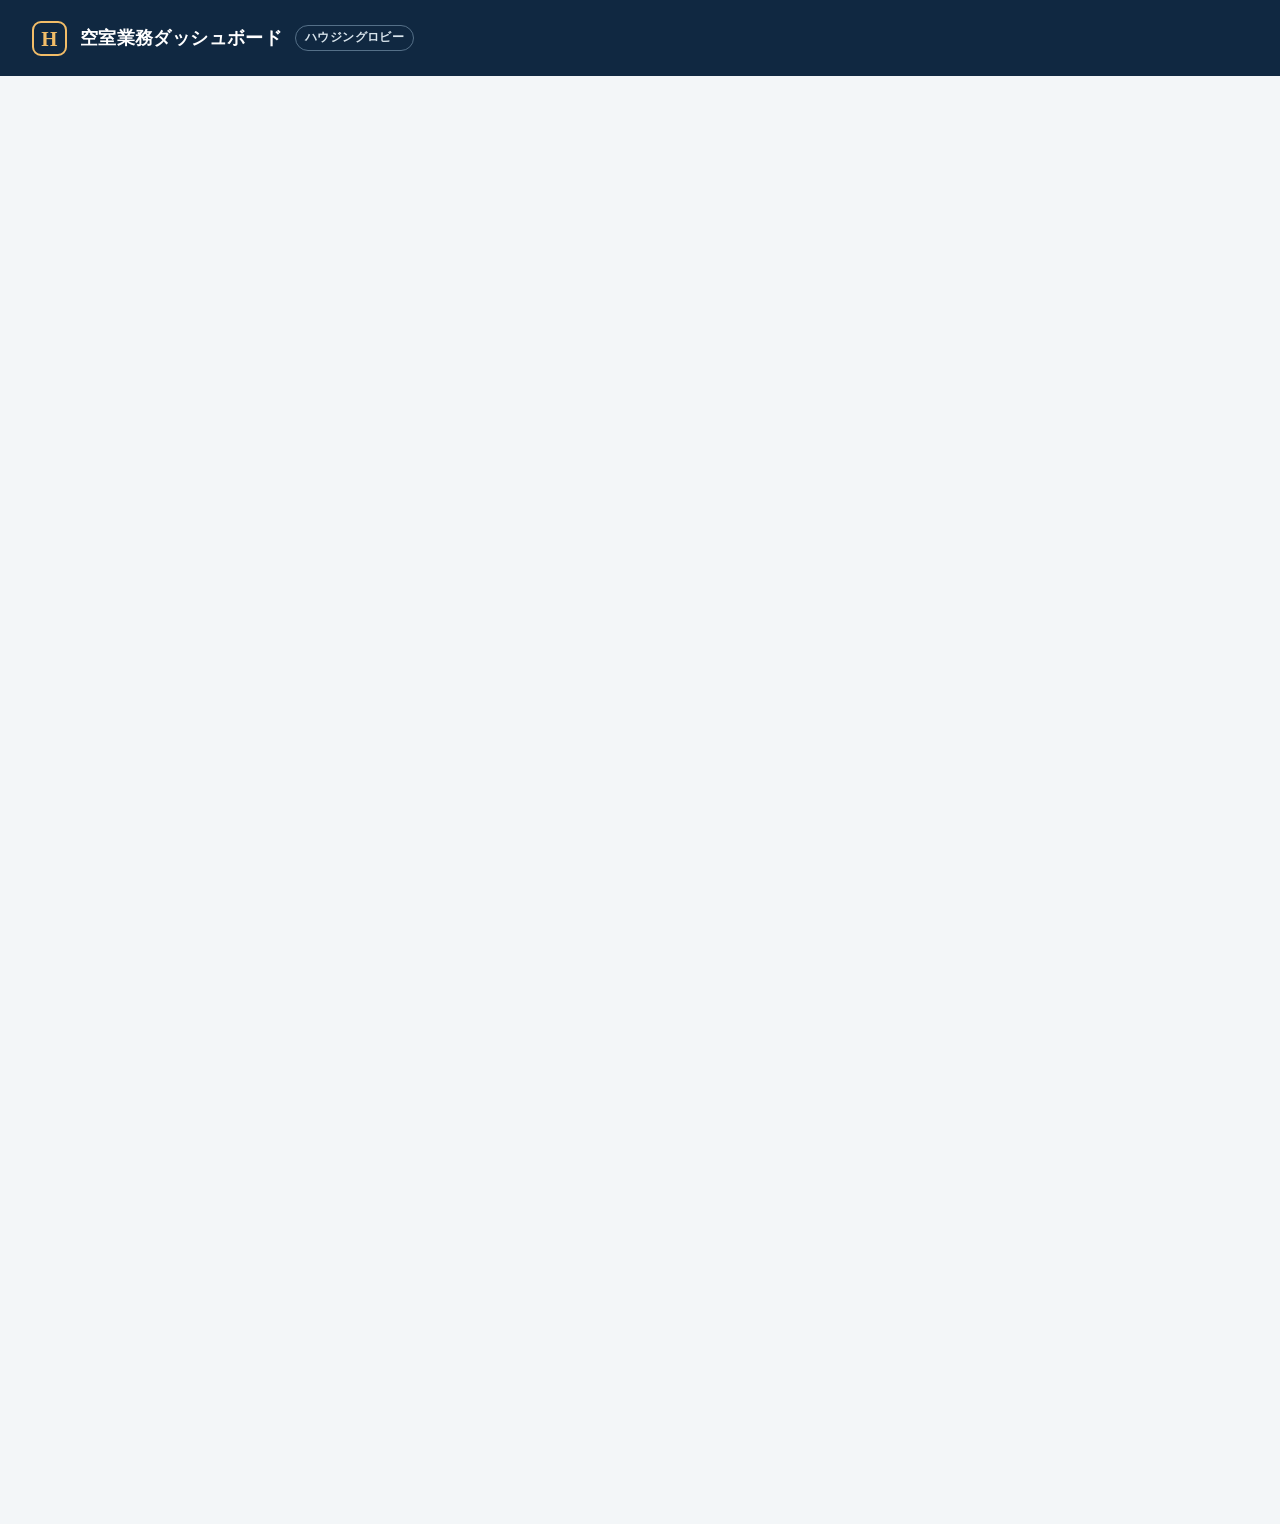
==== docs/hankyo.html @ 89ad64ac "入居促進：月末集計ボタン（反響対応と共通の集計・表示） Co-Authored-By: Claude Sonnet 5.5 <noreply@anthropic.com>" ====
<!doctype html>
<html lang="ja">
<head>
  <meta charset="utf-8">
  <meta name="viewport" content="width=device-width, initial-scale=1">
  <meta name="theme-color" content="#102841">
  <title>反響対応｜空室業務ダッシュボード</title>
  <link rel="icon" type="image/svg+xml" href="data:image/svg+xml,%3Csvg xmlns='http://www.w3.org/2000/svg' viewBox='0 0 64 64'%3E%3Crect width='64' height='64' rx='13' fill='%23102841'/%3E%3Cpath d='M12 31 32 14l20 17v21H12z' fill='none' stroke='%23f4bb61' stroke-width='5' stroke-linejoin='round'/%3E%3Cpath d='M26 52V36h12v16' fill='none' stroke='%23f4bb61' stroke-width='5'/%3E%3C/svg%3E">
  <link rel="stylesheet" href="styles.css?v=20261022b">
  <script defer src="vendor/msal-browser-2.38.3.min.js"></script>
  <script defer src="config.js?v=20261008gas2"></script>
  <script defer src="auth.js?v=20261011e"></script>
  <script defer src="snapshot-current.js?v=20261008auth"></script>
  <script defer src="api.js?v=20261022m"></script>
  <script defer src="nav.js?v=20261022"></script>
  <script defer src="monthend.js?v=20261022n"></script>
  <script defer src="hankyo.js?v=20261022n"></script>
</head>
<body data-page="hankyo">
  <header class="masthead"><div class="masthead-inner"><div class="brand"><span class="brand-mark">H</span><span>空室業務ダッシュボード</span><span class="prototype-pill">ハウジングロビー</span></div><div class="asof" id="asof"></div></div></header>
  <main class="shell room-shell">
    <a class="back-link" id="back-link" href="index.html">← ダッシュボードに戻る</a>
    <section id="import-view" hidden>
      <div class="section-heading"><div><p class="eyebrow">JDS IMPORT</p><h1>JDSから反響を取り込み</h1></div></div>
      <div class="panel"><p id="import-status" class="save-message" role="status" style="font-size:1rem">JDSから読み取り中です…</p>
        <div class="button-row" style="margin-top:12px"><button type="button" class="primary-button" id="import-done" hidden>反響対応の一覧を見る</button></div>
        <p class="footnote" style="margin-top:10px">このタブは、JDSの画面のブックマークから自動で開きました。読み取った内容は、ログイン中のあなたのアカウントでダッシュボードに登録されます。</p></div>
    </section>
    <section id="list-view">
      <div class="section-heading"><div><p class="eyebrow">INQUIRIES</p><h1>反響対応</h1></div><p class="section-meta" id="keep-note"></p></div>
      <div class="hk-counts" id="counts"></div>
      <div class="panel hk-check">
        <div class="panel-heading"><h2>反響データ確認</h2><span>JDSの反響を取り込みます</span></div>
        <p class="notice" style="margin:0 0 12px">※JDSサイトにログインしてください（ログインしたあとにボタンを押してください）<br>※長崎店と県央店（諫早店）はJDSのログインが別です。店舗ごとにログインして、それぞれボタンを押してください。</p>
        <div class="hk-last" id="check-last"></div>
        <div class="button-row"><button type="button" class="primary-button" id="check-btn">反響データ確認</button><span class="save-message" id="check-status" role="status"></span></div>
        <p class="footnote" style="margin:8px 0 0">ボタンを押すと依頼が入ります。取り込みは、Macで担当者が実行したときに行われます（Claudeアプリの「Scheduled」→「反響データ確認」→「今すぐ実行」、または「反響データ確認をして」と依頼）。取り込んだ反響の返信文は、「スーモ」の対応で作成します。</p>
      </div>
      <div class="panel hk-monthend">
        <div class="panel-heading"><h2>月末集計</h2><span>反響の数字・SUUMOの登録漏れ・仲介同行の確認</span></div>
        <div class="filters" style="margin-bottom:10px"><label>対象月<select id="me-month"></select></label></div>
        <div class="hk-last" id="me-last"></div>
        <div class="button-row"><button type="button" class="primary-button" id="me-btn">月末集計</button><span class="save-message" id="me-status" role="status"></span></div>
        <p class="footnote" style="margin:8px 0 0">押すと、①Asana「セルフ内見予約表」の反響数・内見率・成約率、②JDSから取り込み済みの反響とAsanaの照合（SUUMOの登録漏れ）、③Teams「リーシング」の同行報告とAsanaの照合を行い、結果をここに表示します（数分かかります）。<b>先に上の「反響データ確認」を長崎店・県央店の両方で実行しておくと、SUUMOの漏れを正確に確認できます。</b>Asanaには書き込みません。</p>
        <div id="me-result" hidden></div>
      </div>
      <div class="panel hk-bm">
        <div class="panel-heading"><h2>自分のPCから取り込む（ブックマーク）</h2><span>Windows・Macどちらでも／Edge・Chrome</span></div>
        <p style="margin:0 0 8px"><a class="secondary-button" style="display:inline-block;text-decoration:none" href="jds-guide.html" target="_blank" rel="noopener">▶ イラストで手順を見る（PDF保存もできます）</a></p>
        <p style="margin:0 0 8px;font-size:.9rem">① 下のボタンを、ブラウザの<b>ブックマークバーにドラッグ</b>して登録します（最初の1回だけ）。<br>② <b>JDSにログイン</b>した状態で、JDSのページを開いたまま、そのブックマークを押します。<br>③ 新しいタブが開き、新しい反響だけがダッシュボードに登録されます（数秒）。</p>
        <a class="primary-button" id="bookmarklet" style="display:inline-block;text-decoration:none" href="javascript:(function(){var s=document.createElement('script');s.src='https://housinglobby.github.io/housing-lobby-vacancy-dashboard/jds-import.js?t='+Date.now();document.body.appendChild(s)})();">JDS反響を取り込む</a>
        <span class="footnote" style="margin-left:8px">← ドラッグして登録（ここでは押さないでください）</span>
        <p class="footnote" style="margin:8px 0 0">ログインしている店舗（長崎店／県央店）の反響だけが対象です。メールの送信・Asana・JDSへの書き込みはしません。</p>
      </div>
      <div class="panel">
        <div class="panel-heading"><h2>お客様一覧</h2><span id="list-count"></span></div>
        <div class="filters"><label>状態<select id="state-filter"><option value="all">すべて</option><option value="未返信">未返信</option><option value="返信済">返信済</option></select></label><label class="search-field">お客様名・物件名<input id="search" type="search" placeholder="名前や物件名で検索"></label></div>
        <div class="table-scroll"><table class="list-table"><thead><tr><th>受付日</th><th>お客様</th><th>お問い合わせ物件</th><th>店舗</th><th>返信文</th><th>状態</th></tr></thead><tbody id="list-body"></tbody></table></div>
      </div>
      <p class="footnote">お客様の情報（氏名・メール・電話・返信文）は受付日から40日で自動削除されます。月ごとの件数だけが残ります。メールの送信はこの画面では行いません。</p>
    </section>
    <section id="detail-view" hidden>
      <div class="section-heading"><div><p class="eyebrow">CUSTOMER</p><h1 id="d-title"></h1><p class="room-subline" id="d-sub"></p></div><div class="head-actions"><span id="d-state"></span><button type="button" class="secondary-button" id="d-toggle"></button></div></div>
      <p class="save-message" id="d-top-message" role="status"></p>
      <div class="hk-detail">
        <div>
          <section class="panel"><div class="panel-heading"><h2>お客様・物件</h2></div>
            <dl class="hk-dl" id="d-dl"></dl></section>
          <section class="panel"><div class="panel-heading"><h2>お問い合わせ内容</h2></div><div class="hk-msg" id="d-msg"></div></section>
        </div>
        <section class="panel"><div class="panel-heading"><h2>返信文（下書き）</h2><span>直してからコピーして、メールソフトで送信</span></div>
          <div class="panel-heading" style="margin-bottom:6px"><h3 style="margin:0;font-size:.9rem">件名</h3><button type="button" class="copy-mini" id="d-subject-copy">件名をコピー</button></div>
          <div class="hk-msg" id="d-subject" style="margin-bottom:14px"></div>
          <details class="hk-tpl" id="tpl-box" style="margin:0 0 10px;border:1px solid #cbd9e2;border-radius:10px;padding:8px 12px;background:#f6f9fb">
            <summary style="cursor:pointer;font-weight:800;color:#1b5d85">テンプレートから返信文を作る（AIなし・どのPCでも）</summary>
            <div class="filters" style="margin:10px 0 0">
              <label>現況（リアプロBBで確認）<select id="tpl-kind"><option value="vacant">空室</option><option value="soon">解約予定（退去前）</option><option value="no">申込あり・募集終了（紹介できない）</option></select></label>
              <label>物件名<input id="tpl-prop" type="text"></label>
              <label>号室<input id="tpl-room" type="text" placeholder="例：402" style="min-width:90px"></label>
              <label id="tpl-date-wrap" hidden>解約日<input id="tpl-date" type="date"></label>
              <label class="search-field">物件LPのURL<input id="tpl-lp" type="text" placeholder="空欄なら、返信文を作るときに自動で作成を依頼します"></label>
            </div>
            <label id="tpl-other-wrap" hidden style="display:block;margin-top:8px;font-size:.79rem;font-weight:800;color:#536b7d">別の部屋の案内（任意）<textarea id="tpl-other" rows="3" style="width:100%;border:1px solid #cbd9e2;border-radius:8px;padding:8px 10px;font-size:.9rem" placeholder="例：同じ建物の【ＴＳビル】502号室（1K・賃料48,000円）は、&#10;現在空室となっております。&#10;（LPのURLがあれば、次の行に書く）"></textarea></label>
            <div class="button-row" style="margin-top:10px"><button type="button" class="secondary-button" id="tpl-make">返信文を作る（下の欄に入ります）</button></div>
            <p class="save-message" id="tpl-lp-state" role="status"></p>
            <p class="footnote" style="margin:6px 0 0">空室かどうかは、<b>リアプロBBで確認してから</b>選んでください。作った文は下の欄で直して、「手直しを保存」を押します。</p>
          </details>
          <textarea class="hk-reply" id="d-reply" aria-label="返信文"></textarea>
          <div class="button-row" style="margin-top:12px"><button type="button" class="primary-button" id="d-copy">返信文をコピー</button><button type="button" class="secondary-button" id="d-save">手直しを保存</button></div>
          <p class="save-message" id="d-message" role="status"></p>
        </section>
      </div>
      <p class="footnote" id="d-expire"></p>
    </section>
    <p class="notice" id="error" hidden></p>
  </main>
</body>
</html>
---- docs/styles.css ----
:root{font-family:-apple-system,BlinkMacSystemFont,"Hiragino Kaku Gothic ProN","Yu Gothic",Meiryo,sans-serif;color:#152b3f;background:#f3f6f8;font-size:16px;line-height:1.55}*{box-sizing:border-box}body{margin:0}button,input,select,textarea{font:inherit}button{cursor:pointer}a{color:#115b8a}.masthead{background:#102841;color:#fff}.masthead-inner{max-width:1440px;margin:auto;padding:0 32px;min-height:76px;display:flex;align-items:center;justify-content:space-between;gap:20px}.brand{display:flex;align-items:center;gap:13px;font-weight:800;font-size:1.15rem;letter-spacing:.02em}.brand-mark{width:35px;height:35px;display:grid;place-items:center;border:2px solid #f2bd68;border-radius:9px;color:#f2bd68;font-family:Georgia,serif;font-size:1.3rem}.prototype-pill{border:1px solid #557088;border-radius:999px;padding:2px 9px;font-size:.78rem;font-weight:600;color:#d9e5ed}.asof{font-size:.82rem;color:#d5e2ec;text-align:right}.shell{max-width:1440px;padding:28px 32px 42px;margin:auto}.tabs{display:flex;flex-wrap:wrap;gap:8px;margin-bottom:18px}.tab{border:1px solid #d3dee5;background:#fff;color:#37546b;border-radius:9px;padding:10px 18px;font-weight:700;min-height:45px}.tab:hover,.tab:focus-visible{border-color:#2679a6}.tab.active{background:#1b5d85;border-color:#1b5d85;color:#fff}.notice{background:#fff8e8;color:#72551e;border:1px solid #efdbad;border-radius:10px;padding:12px 16px;margin:0 0 23px;font-size:.9rem}.notice.subtle{background:#edf4f8;color:#34556b;border-color:#d6e5ee}.view[hidden]{display:none}.section-heading{display:flex;align-items:end;justify-content:space-between;gap:16px;margin:0 0 22px}.eyebrow{font-size:.72rem;color:#537b95;font-weight:800;letter-spacing:.16em;margin:0 0 3px}.section-heading h1{font-size:1.75rem;line-height:1.3;letter-spacing:-.03em;margin:0}.section-meta{font-size:.86rem;color:#617688;margin:0 0 4px}.kpis{display:grid;grid-template-columns:repeat(4,minmax(0,1fr));gap:15px;margin-bottom:18px}.kpi,.panel,.metric-line{background:white;border:1px solid #dfe8ee;border-radius:14px;box-shadow:0 3px 16px rgba(22,50,71,.035)}.kpi{padding:22px 23px;min-height:138px}.kpi .label{font-size:.86rem;color:#5c7182;font-weight:700}.kpi strong{display:block;color:#102f48;font-size:2rem;line-height:1.2;margin:11px 0 5px;font-variant-numeric:tabular-nums}.kpi small{color:#6c7f8c;font-size:.76rem}.kpi.featured{background:#163d5a;color:#fff;border-color:#163d5a}.kpi.featured strong,.kpi.featured .label,.kpi.featured small{color:#fff}.dashboard-grid{display:grid;grid-template-columns:1.25fr .75fr;gap:18px;margin-bottom:18px}.panel{padding:22px;margin-bottom:18px}.dashboard-grid .panel{margin-bottom:0}.panel-heading{display:flex;justify-content:space-between;align-items:baseline;gap:10px;margin-bottom:17px}.panel-heading h2{font-size:1.1rem;margin:0;color:#18364c}.panel-heading span{font-size:.77rem;color:#718694}.bar-row{display:grid;grid-template-columns:82px 1fr 63px;align-items:center;gap:13px;margin:15px 0;font-size:.89rem}.bar-row .track{height:11px;background:#e9eff3;border-radius:99px;overflow:hidden}.bar-row .fill{height:100%;background:#267aa3;border-radius:99px}.bar-row strong{text-align:right;font-variant-numeric:tabular-nums}.exception-row{display:flex;justify-content:space-between;align-items:center;padding:12px 0;border-bottom:1px solid #e9eff3;font-size:.88rem}.exception-row:last-child{border-bottom:0}.exception-row strong{font-size:1.1rem;color:#9b5c2b}.table-scroll{overflow-x:auto}table{width:100%;border-collapse:collapse;text-align:left;white-space:nowrap}th{background:#f1f5f7;color:#506779;font-size:.76rem;font-weight:800;padding:10px 11px}td{padding:11px;border-bottom:1px solid #e9eff2;font-size:.86rem}tbody tr:last-child td{border-bottom:0}td.num,th.num{text-align:right;font-variant-numeric:tabular-nums}td strong{font-weight:750}.total-row td{font-weight:800;background:#edf4f7}.filters{display:flex;flex-wrap:wrap;gap:12px;margin-bottom:17px}.filters label,.patrol-form label{display:flex;flex-direction:column;gap:5px;color:#536b7d;font-size:.79rem;font-weight:800}.filters select,.filters input,.patrol-form select,.patrol-form input,.patrol-form textarea{border:1px solid #cbd9e2;border-radius:8px;background:#fff;color:#152b3f;padding:10px 12px;min-height:44px;font-size:.9rem}.filters select{min-width:160px}.filters .search-field{flex:1;min-width:220px}.filters .search-field input{width:100%}.list-table td:first-child{font-weight:700}.badge{display:inline-block;border-radius:999px;padding:3px 9px;font-size:.75rem;font-weight:800}.badge.good{color:#14704b;background:#e4f5ec}.badge.warn{color:#9b5a19;background:#fff2dd}.badge.muted{color:#536c7e;background:#e9f0f4}.footnote,footer{font-size:.78rem;color:#697d8b}.two-metrics{display:grid;grid-template-columns:repeat(2,minmax(0,1fr));gap:15px;margin:0 0 16px}.metric-line{padding:19px 22px;display:flex;align-items:center;gap:16px}.metric-line strong{font-size:1.85rem;color:#1a557c;font-variant-numeric:tabular-nums}.metric-line span{font-size:.85rem;color:#617688}.patrol-grid{display:grid;grid-template-columns:1fr 1fr;gap:18px}.patrol-form{display:grid;gap:13px}.patrol-form textarea{resize:vertical}.primary-button{border:0;border-radius:9px;padding:11px 18px;background:#1b5d85;color:#fff;font-weight:800}.primary-button:hover{background:#174b6c}.save-message{margin:0;color:#176a50;font-size:.85rem;min-height:1.2em}.summary-stat{padding:11px 0;border-bottom:1px solid #e9eff3;display:flex;justify-content:space-between;gap:10px}.summary-stat strong{font-variant-numeric:tabular-nums}.empty{padding:20px;color:#6e8291;text-align:center}footer{border-top:1px solid #dce6eb;margin-top:27px;padding-top:20px}:focus-visible{outline:3px solid #f5bd65;outline-offset:2px}@media(max-width:900px){.kpis{grid-template-columns:repeat(2,1fr)}.dashboard-grid,.patrol-grid{grid-template-columns:1fr}}@media(max-width:620px){.masthead-inner{padding:15px 18px;align-items:flex-start;flex-direction:column;gap:8px}.shell{padding:18px 14px 30px}.brand{font-size:1rem}.asof{text-align:left}.section-heading{align-items:flex-start;flex-direction:column;gap:4px}.section-heading h1{font-size:1.45rem}.kpis{gap:9px}.kpi{padding:16px;min-height:122px}.kpi strong{font-size:1.55rem}.panel{padding:16px}.bar-row{grid-template-columns:72px 1fr 54px;gap:8px}.two-metrics{grid-template-columns:1fr}.tabs{display:grid;grid-template-columns:repeat(2,1fr)}.tab{padding:9px 5px;font-size:.88rem}.filters label{flex:1;min-width:145px}}
:root{--header-safe:#102841}
.brand,.prototype-pill{white-space:nowrap}
.brand-mark{flex:0 0 35px}
@media(max-width:900px){.masthead-inner{padding-top:14px;padding-bottom:14px;align-items:flex-start;flex-direction:column;gap:5px}.asof{text-align:left}}
.room-shell{max-width:1180px}.back-link{display:inline-block;margin:0 0 23px;text-decoration:none;font-weight:750}.back-link:hover,.room-link:hover{text-decoration:underline}.room-link{color:#185a80;text-decoration:none}.room-subline{color:#617688;margin:8px 0 0;font-size:.92rem}.room-metric{justify-content:space-between}.room-metric strong{font-size:1.25rem}.room-grid{display:grid;grid-template-columns:1.1fr .9fr;gap:18px}.room-grid .panel{min-width:0}.next-preview{margin:0;color:#49687b;font-size:.9rem}.next-preview strong{color:#163e5b}.check-grid{border:0;padding:0;margin:3px 0 0;display:grid;grid-template-columns:repeat(2,minmax(0,1fr));gap:10px}.check-grid legend{font-size:.84rem;font-weight:800;color:#526b7c;padding:0 0 8px}.check-card{border:1px solid #cedde5;border-radius:10px;min-height:57px;padding:12px 15px;display:flex!important;flex-direction:row!important;align-items:center;gap:12px!important;font-size:.94rem!important;color:#213d51!important;background:#fff;cursor:pointer}.check-card:has(input:checked){border-color:#4fa57b;background:#eaf7ef}.check-card input{position:absolute;opacity:0;width:1px;height:1px}.check-card:has(input:focus-visible){outline:3px solid #f5bd65;outline-offset:2px}.check-mark{width:25px;height:25px;border:2px solid #abbec9;border-radius:6px;display:grid;place-items:center;color:transparent;font-size:1rem;font-weight:900;flex:0 0 25px}.check-card input:checked+.check-mark{background:#23845c;border-color:#23845c;color:#fff}.check-summary-row{display:flex;justify-content:space-between;gap:14px;padding:12px 0;border-bottom:1px solid #e9eff2}.check-summary-row:last-child{border-bottom:0}.check-yes{color:#14704b;font-weight:800}.check-no{color:#627c8d;font-weight:750}.check-unknown{color:#84939b}.room-shell .filters input[type=date]{min-width:145px}.room-shell .filters select{min-width:160px}@media(max-width:800px){.room-grid{grid-template-columns:1fr}}@media(max-width:520px){.check-grid{grid-template-columns:1fr}.room-metric{align-items:flex-start;flex-direction:column;gap:3px}.room-shell .filters label{min-width:calc(50% - 7px)}.room-shell .filters .search-field{min-width:100%}}

.mgmt-grid{display:grid;grid-template-columns:repeat(2,minmax(0,1fr));gap:10px 22px;margin:4px 0 18px}.mgmt-row{display:grid;grid-template-columns:80px 1fr 1fr;align-items:end;gap:10px}.mgmt-row>span{font-weight:700;padding-bottom:11px}.mgmt-row input{width:100%}.mgmt-form .filters{margin-bottom:14px}
.preview-box{white-space:pre-wrap;background:#f6f9fb;border:1px solid #d6e4ec;border-radius:10px;padding:14px 16px;font-size:.9rem;margin:12px 0}.button-row{display:flex;gap:10px;flex-wrap:wrap}.secondary-button{border:1px solid #b9cbd7;background:#fff;color:#1b5d85;border-radius:9px;padding:11px 18px;font-weight:700;min-height:46px}
.local-records{border:1px dashed #e0c27c;background:#fffaf0;border-radius:12px;padding:14px 16px;margin-top:14px}.local-records h3{font-size:.95rem;margin:0 0 8px}
@media(max-width:800px){.mgmt-grid{grid-template-columns:1fr}}
.mgmt-row label{display:flex;flex-direction:column;gap:5px;color:#536b7d;font-size:.79rem;font-weight:800}.mgmt-row input{border:1px solid #cbd9e2;border-radius:8px;background:#fff;color:#152b3f;padding:10px 12px;min-height:44px;font-size:.9rem}
.save-message.error{color:#a3401f}

.check-card{flex-wrap:wrap}.check-card .check-sub{width:100%;font-size:.76rem;color:#6a7f8e;margin-left:37px;margin-top:-4px}.check-card.is-na{opacity:.55}
.na-toggle{display:inline-flex!important;flex-direction:row!important;align-items:center;gap:5px!important;font-size:.76rem!important;color:#536b7d!important;margin-left:auto}.na-toggle input{position:static!important;opacity:1!important;width:auto!important;height:auto!important;min-height:0!important}
.photo-block{display:flex;flex-direction:column;gap:6px;border:1px dashed #cbd9e2;border-radius:10px;padding:10px 12px;background:#fbfdfe}.photo-block[hidden]{display:none}.photo-label{font-size:.79rem;font-weight:800;color:#536b7d}.photo-block input[type=file]{min-height:0!important;padding:4px 0!important;border:0!important;background:transparent!important}
.photo-thumbs{display:flex;flex-wrap:wrap;gap:6px}.photo-thumbs img{width:64px;height:64px;object-fit:cover;border-radius:6px;border:1px solid #d6e4ec}
.check-grid .photo-block{grid-column:1/-1;margin-top:-4px}
.issue-list{white-space:normal;min-width:180px}
.photo-block.general textarea{border:1px solid #cbd9e2;border-radius:8px;background:#fff;color:#152b3f;padding:10px 12px;font-size:.9rem;resize:vertical;width:100%}

.check-grid .photo-block{flex-direction:row;flex-wrap:wrap;align-items:center;gap:8px;border:0;background:transparent;padding:0 2px}
.photo-button{display:inline-flex!important;flex-direction:row!important;align-items:center;gap:6px!important;border:1px solid #b9cbd7;border-radius:999px;background:#fff;color:#1b5d85!important;font-size:.8rem!important;font-weight:750!important;padding:6px 12px;cursor:pointer}.photo-button[hidden]{display:none!important}.photo-button input{display:none}
.photo-thumbs:empty{display:none}

.promo-grid{grid-template-columns:1fr 1fr}.promo-h{font-size:.85rem;color:#536b7d;margin:16px 0 6px}.promo-h:first-child{margin-top:0}
.mini-table{width:100%;white-space:normal}.mini-table td,.mini-table th{padding:6px 8px;font-size:.84rem}.mini-table .bar-cell{width:30%}.mini-table .bar-cell span{display:block;height:8px;border-radius:99px;background:#267aa3}
@media(max-width:900px){.promo-grid{grid-template-columns:1fr}}

.outbox-bar{background:#fff2dd;border-bottom:1px solid #efd3a3;color:#7a4f12}.outbox-inner{max-width:1440px;margin:auto;padding:10px 32px;display:flex;flex-wrap:wrap;gap:10px 16px;align-items:center;font-size:.88rem}.outbox-bar ul{max-width:1440px;margin:0 auto;padding:0 32px 10px 52px;font-size:.8rem}.outbox-bar .secondary-button{min-height:36px;padding:6px 12px}
@media(max-width:620px){.outbox-inner{padding:10px 14px}.outbox-bar ul{padding:0 14px 10px 34px}}

.promo-fold{border-bottom:1px solid #e9eff3}.promo-fold:last-child{border-bottom:0}.promo-fold>summary{list-style:none;cursor:pointer;display:flex;align-items:center;gap:12px;padding:13px 4px;min-height:48px}.promo-fold>summary::-webkit-details-marker{display:none}
.promo-fold>summary::before{content:"";width:8px;height:8px;border-right:2px solid #6b8396;border-bottom:2px solid #6b8396;transform:rotate(-45deg);transition:transform .15s;flex:0 0 8px}.promo-fold[open]>summary::before{transform:rotate(45deg)}
.promo-fold>summary:hover .promo-title{color:#1b5d85}.promo-title{font-weight:800;color:#18364c;font-size:.95rem;white-space:nowrap}.promo-preview{margin-left:auto;color:#6a7f8e;font-size:.8rem;text-align:right;overflow:hidden;text-overflow:ellipsis;white-space:nowrap;min-width:0}
.promo-body{padding:0 4px 14px 24px}.promo-fold.big>summary{padding:4px 0}.promo-fold.big .promo-title{font-size:1.1rem}.promo-fold.big .promo-body{padding:14px 0 0}
.mini-table td.muted{color:#7a8d9a}
@media(max-width:620px){.promo-fold>summary{flex-wrap:wrap}.promo-preview{margin-left:20px;text-align:left;white-space:normal;width:100%}}

.auth-user{display:flex;align-items:center;gap:10px;font-size:.8rem;color:#d5e2ec}.auth-user a{color:#f2bd68}
body.auth-wait main,body.auth-wait .outbox-bar{visibility:hidden}

.tab-link{display:inline-flex;align-items:center;text-decoration:none}.tab-link:hover{border-color:#2679a6}
.hk-counts{display:grid;grid-template-columns:repeat(auto-fit,minmax(150px,1fr));gap:12px;margin-bottom:18px}.hk-count{background:#fff;border:1px solid #dfe8ee;border-radius:14px;padding:16px 18px}.hk-count.now{background:#163d5a;color:#fff;border-color:#163d5a}.hk-count span{font-size:.8rem;font-weight:700;opacity:.85}.hk-count strong{display:block;font-size:1.9rem;line-height:1.2;font-variant-numeric:tabular-nums}.hk-count small{font-size:.76rem;opacity:.8}
.hk-row{cursor:pointer}.hk-row:hover td{background:#f5f9fb}.hk-row a{color:inherit;text-decoration:none;font-weight:750}
.hk-detail{display:grid;grid-template-columns:1fr 1.2fr;gap:18px}.hk-detail .panel{min-width:0}.hk-dl{display:grid;grid-template-columns:96px 1fr;gap:8px 12px;margin:0;font-size:.92rem}.hk-dl dt{color:#617688;font-weight:700}.hk-dl dd{margin:0;word-break:break-all}.hk-reply{width:100%;min-height:340px;border:1px solid #cbd9e2;border-radius:10px;padding:12px 14px;font-size:.93rem;line-height:1.7;resize:vertical}.hk-msg{white-space:pre-wrap;background:#f6f9fb;border:1px solid #d6e4ec;border-radius:10px;padding:12px 14px;font-size:.9rem}
.copy-mini{border:1px solid #b9cbd7;background:#fff;color:#1b5d85;border-radius:7px;padding:1px 9px;font-size:.76rem;font-weight:700;margin-left:6px}
@media(max-width:800px){.hk-detail{grid-template-columns:1fr}}
.hk-last{display:flex;flex-wrap:wrap;gap:8px;margin:0 0 12px}
.unset-box{margin:6px 0 10px;font-size:.84rem}.unset-box summary{cursor:pointer;color:#9b5a19;font-weight:800}.unset-box ul{margin:6px 0;padding-left:1.2em}.unset-box .muted,.unset-note{color:#6a7f8e;font-size:.78rem}

/* ページ切り替えのプルダウン（2026-10-22） */
.nav-menu{position:relative;margin:0 0 18px}
.nav-menu>summary{list-style:none;display:flex;align-items:center;gap:10px;cursor:pointer;border:1px solid #d3dee5;background:#fff;border-radius:10px;padding:10px 16px;min-height:46px;font-weight:800;color:#1b5d85;width:fit-content;min-width:240px}
.nav-menu>summary::-webkit-details-marker{display:none}
.nav-menu .nav-label{font-size:.76rem;color:#617688;font-weight:700}
.nav-menu .nav-current{flex:1}
.nav-menu .nav-caret{font-size:.7rem;transition:transform .15s}
.nav-menu[open] .nav-caret{transform:rotate(180deg)}
.nav-menu>nav.tabs{position:absolute;z-index:20;top:calc(100% + 6px);left:0;display:flex;flex-direction:column;gap:6px;background:#fff;border:1px solid #d3dee5;border-radius:12px;padding:10px;box-shadow:0 10px 30px rgba(22,50,71,.15);min-width:240px;margin:0}
.nav-menu>nav.tabs .tab{width:100%;text-align:center;justify-content:center}
.tab-link{justify-content:center;text-align:center}
@media(max-width:620px){.nav-menu>summary{width:100%;min-width:0}.nav-menu>nav.tabs{right:0;min-width:0}.nav-menu>nav.tabs .tab{padding:11px 8px;font-size:.95rem}}
@media print{.nav-menu{display:none}}
.promo-chart{display:flex;gap:16px;align-items:center;flex-wrap:wrap}.promo-chart .mini-table{flex:1;min-width:220px}.pie{width:120px;height:120px;flex:0 0 120px;transform:rotate(0deg)}.pie-num{font-size:7px;font-weight:800;fill:#13262d}.pie-unit{font-size:3.4px;fill:#6a7f8e}.pie-sw{display:inline-block;width:10px;height:10px;border-radius:3px;margin-right:6px;vertical-align:-1px}
@media(max-width:620px){.pie{width:96px;height:96px;flex-basis:96px}}
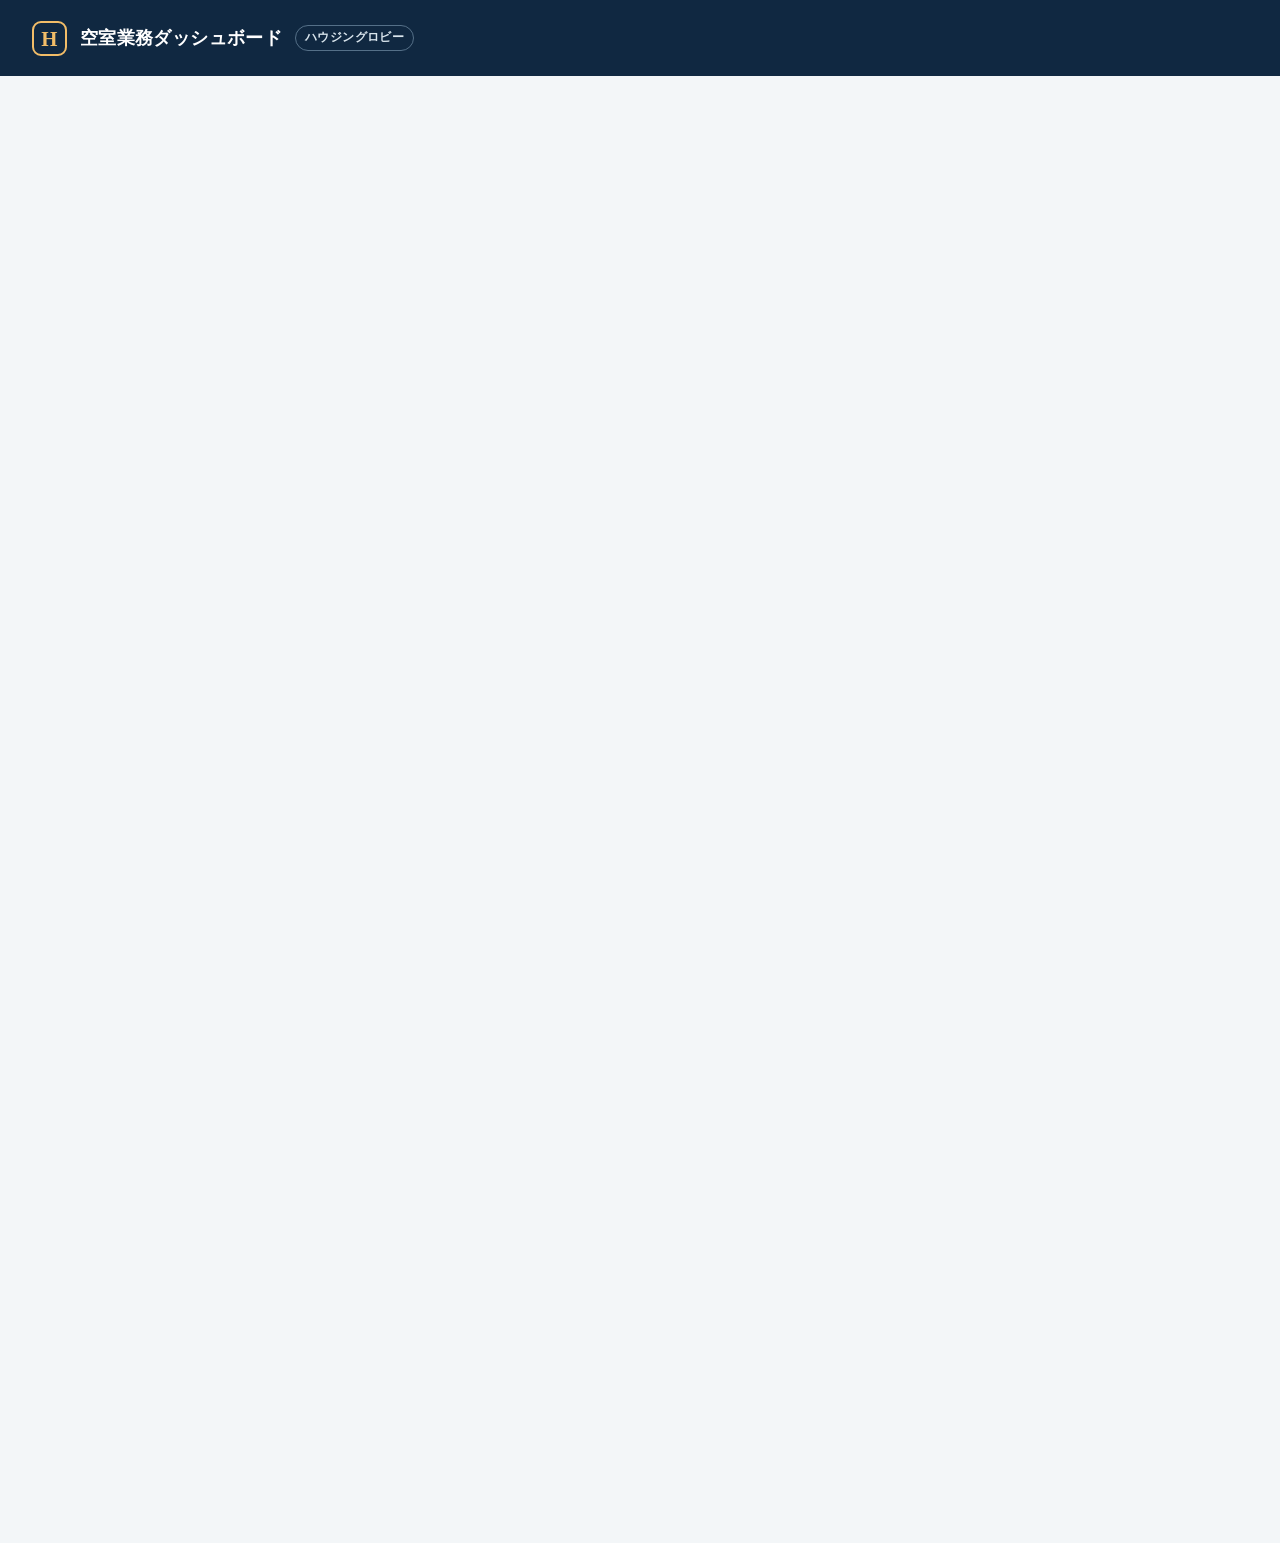
==== commit e073193a: "取り込んだJDS反響をAsana（セルフ内見予約表）に登録できるようにする 反響対応の一覧にAsanaの登録状況（受付日±3日・苗字一致のSUUMO反響タスク）を表示し、未登録はお客様ページから確認の" ====
--- a/docs/hankyo.html
+++ b/docs/hankyo.html
@@ -11,10 +11,10 @@
   <script defer src="config.js?v=20261008gas2"></script>
   <script defer src="auth.js?v=20261011e"></script>
   <script defer src="snapshot-current.js?v=20261008auth"></script>
-  <script defer src="api.js?v=20261022m"></script>
+  <script defer src="api.js?v=20261101h"></script>
   <script defer src="nav.js?v=20261022"></script>
   <script defer src="monthend.js?v=20261022n"></script>
-  <script defer src="hankyo.js?v=20261022n"></script>
+  <script defer src="hankyo.js?v=20261101h"></script>
 </head>
 <body data-page="hankyo">
   <header class="masthead"><div class="masthead-inner"><div class="brand"><span class="brand-mark">H</span><span>空室業務ダッシュボード</span><span class="prototype-pill">ハウジングロビー</span></div><div class="asof" id="asof"></div></div></header>
@@ -50,12 +50,12 @@
         <p style="margin:0 0 8px;font-size:.9rem">① 下のボタンを、ブラウザの<b>ブックマークバーにドラッグ</b>して登録します（最初の1回だけ）。<br>② <b>JDSにログイン</b>した状態で、JDSのページを開いたまま、そのブックマークを押します。<br>③ 新しいタブが開き、新しい反響だけがダッシュボードに登録されます（数秒）。</p>
         <a class="primary-button" id="bookmarklet" style="display:inline-block;text-decoration:none" href="javascript:(function(){var s=document.createElement('script');s.src='https://housinglobby.github.io/housing-lobby-vacancy-dashboard/jds-import.js?t='+Date.now();document.body.appendChild(s)})();">JDS反響を取り込む</a>
         <span class="footnote" style="margin-left:8px">← ドラッグして登録（ここでは押さないでください）</span>
-        <p class="footnote" style="margin:8px 0 0">ログインしている店舗（長崎店／県央店）の反響だけが対象です。メールの送信・Asana・JDSへの書き込みはしません。</p>
+        <p class="footnote" style="margin:8px 0 0">ログインしている店舗（長崎店／県央店）の反響だけが対象です。メールの送信・JDSへの書き込みはしません。Asanaへの登録は、取り込んだあと一覧の「Asana」欄で確認し、お客様ごとのページから行います。</p>
       </div>
       <div class="panel">
         <div class="panel-heading"><h2>お客様一覧</h2><span id="list-count"></span></div>
-        <div class="filters"><label>状態<select id="state-filter"><option value="all">すべて</option><option value="未返信">未返信</option><option value="返信済">返信済</option></select></label><label class="search-field">お客様名・物件名<input id="search" type="search" placeholder="名前や物件名で検索"></label></div>
-        <div class="table-scroll"><table class="list-table"><thead><tr><th>受付日</th><th>お客様</th><th>お問い合わせ物件</th><th>店舗</th><th>返信文</th><th>状態</th></tr></thead><tbody id="list-body"></tbody></table></div>
+        <div class="filters"><label>状態<select id="state-filter"><option value="all">すべて</option><option value="未返信">未返信</option><option value="返信済">返信済</option><option value="asana-missing">Asana未登録</option></select></label><label class="search-field">お客様名・物件名<input id="search" type="search" placeholder="名前や物件名で検索"></label></div>
+        <div class="table-scroll"><table class="list-table"><thead><tr><th>受付日</th><th>お客様</th><th>お問い合わせ物件</th><th>店舗</th><th>返信文</th><th>状態</th><th>Asana</th></tr></thead><tbody id="list-body"></tbody></table></div>
       </div>
       <p class="footnote">お客様の情報（氏名・メール・電話・返信文）は受付日から40日で自動削除されます。月ごとの件数だけが残ります。メールの送信はこの画面では行いません。</p>
     </section>
@@ -67,6 +67,7 @@
           <section class="panel"><div class="panel-heading"><h2>お客様・物件</h2></div>
             <dl class="hk-dl" id="d-dl"></dl></section>
           <section class="panel"><div class="panel-heading"><h2>お問い合わせ内容</h2></div><div class="hk-msg" id="d-msg"></div></section>
+          <section class="panel" id="d-asana"><div class="panel-heading"><h2>Asana（セルフ内見予約表）</h2><span id="d-asana-state"></span></div><div id="d-asana-body"><p class="footnote" style="margin:0">確認しています…</p></div></section>
         </div>
         <section class="panel"><div class="panel-heading"><h2>返信文（下書き）</h2><span>直してからコピーして、メールソフトで送信</span></div>
           <div class="panel-heading" style="margin-bottom:6px"><h3 style="margin:0;font-size:.9rem">件名</h3><button type="button" class="copy-mini" id="d-subject-copy">件名をコピー</button></div>
--- a/docs/styles.css
+++ b/docs/styles.css
@@ -65,3 +65,15 @@
 @media print{.nav-menu{display:none}}
 .promo-chart{display:flex;gap:16px;align-items:center;flex-wrap:wrap}.promo-chart .mini-table{flex:1;min-width:220px}.pie{width:120px;height:120px;flex:0 0 120px;transform:rotate(0deg)}.pie-num{font-size:7px;font-weight:800;fill:#13262d}.pie-unit{font-size:3.4px;fill:#6a7f8e}.pie-sw{display:inline-block;width:10px;height:10px;border-radius:3px;margin-right:6px;vertical-align:-1px}
 @media(max-width:620px){.pie{width:96px;height:96px;flex-basis:96px}}
+.area-total-row td{background:#e6f2f2;font-weight:700;border-bottom:2px solid #c9dfe0}
+
+/* 全体ページの「詳細な内訳」タブ（2026-11-01） */
+.subtabs{display:flex;flex-wrap:wrap;gap:6px;border-bottom:1px solid #dfe8ee;margin:0 0 14px}
+.subtabs button{border:0;background:none;color:#5c7182;font-weight:800;padding:9px 14px;border-bottom:3px solid transparent;margin-bottom:-1px}
+.subtabs button.on{color:#1b5d85;border-bottom-color:#1b5d85}
+.subtabs button[hidden]{display:none}
+.cnt{border:0;background:#edf4f8;color:#115b8a;font-weight:800;border-radius:6px;padding:2px 9px;font-variant-numeric:tabular-nums}
+.cnt:hover,.cnt:focus-visible{background:#1b5d85;color:#fff}
+.cnt-zero{color:#a3b2bc}
+.area-total-row td{background:#f7fafb}
+#listing-panel .filters{margin-bottom:12px}
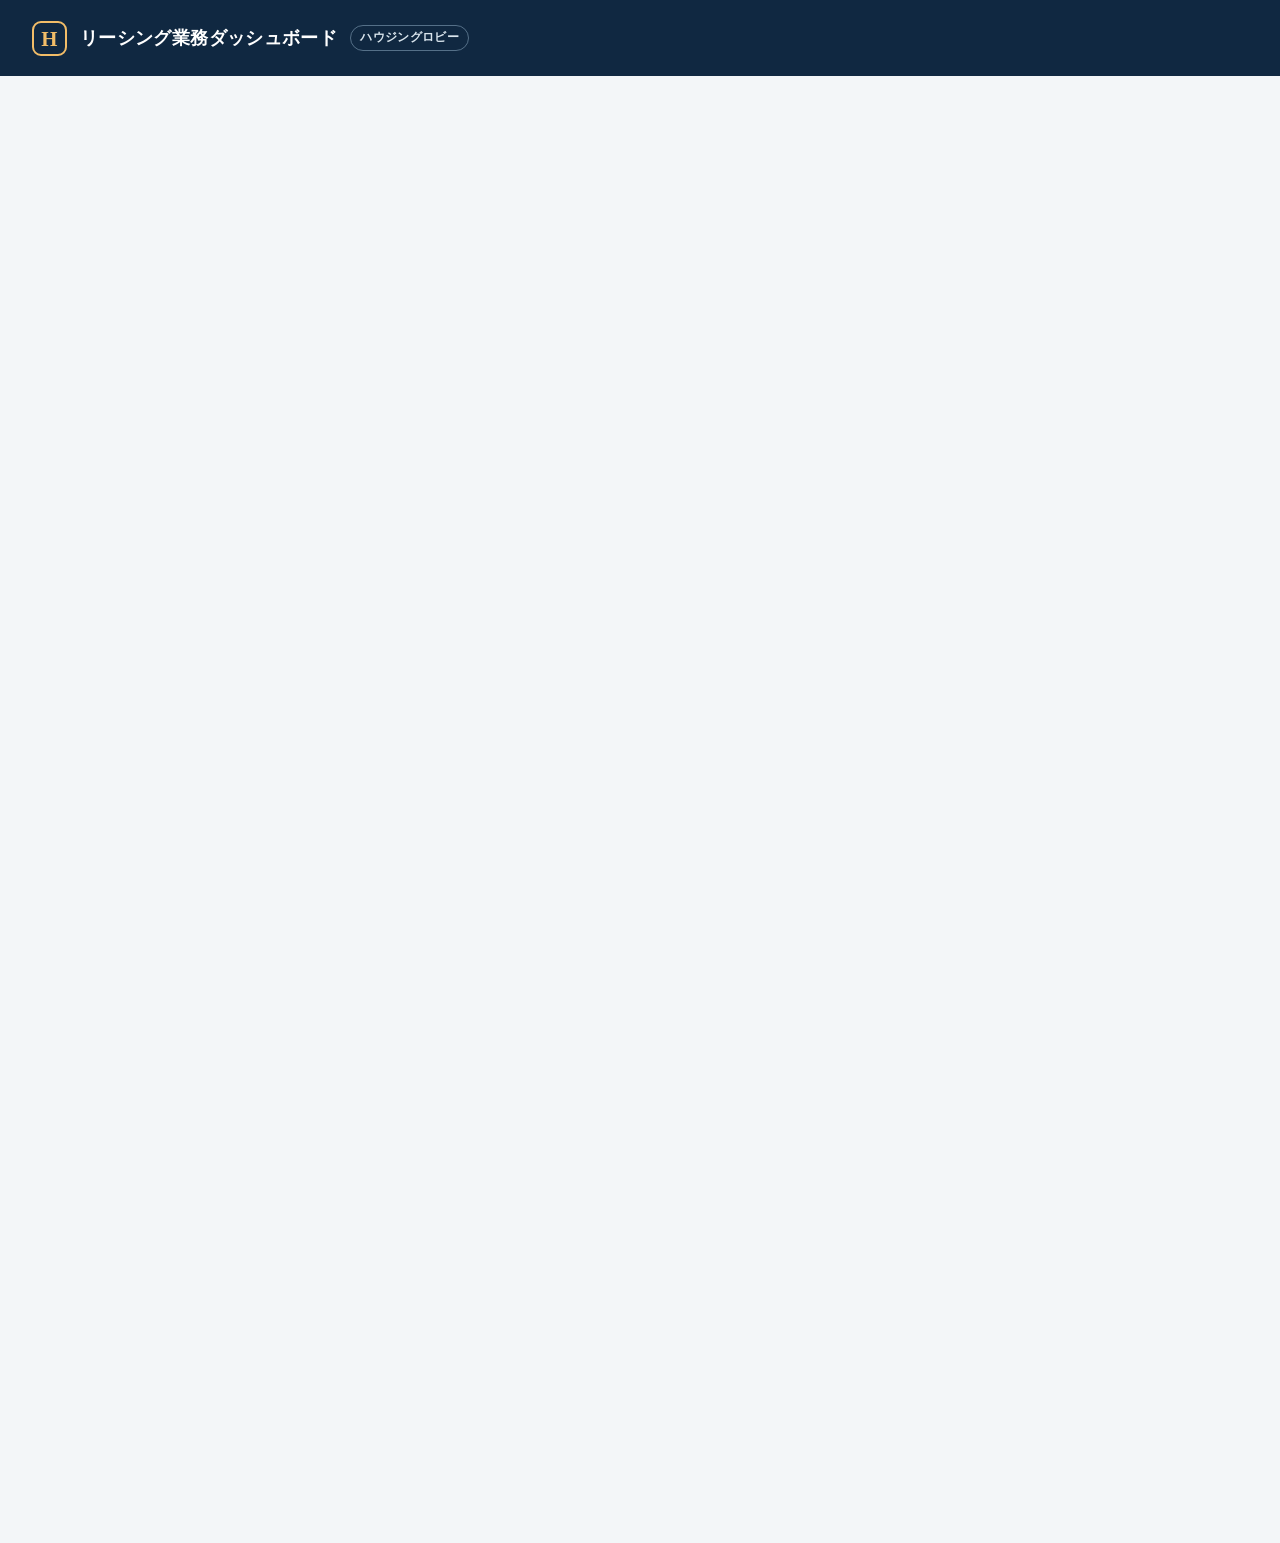
==== commit 5eb1f68f: "名称を「リーシング業務ダッシュボード」に変更 画面の見出し・タブ名・JDS手順ページ。GASの通知文とAsanaに残す文言も変更（変更前の巡回記録も読めるようにした）。  Co-Authored-By" ====
--- a/docs/hankyo.html
+++ b/docs/hankyo.html
@@ -4,20 +4,20 @@
   <meta charset="utf-8">
   <meta name="viewport" content="width=device-width, initial-scale=1">
   <meta name="theme-color" content="#102841">
-  <title>反響対応｜空室業務ダッシュボード</title>
+  <title>反響対応｜リーシング業務ダッシュボード</title>
   <link rel="icon" type="image/svg+xml" href="data:image/svg+xml,%3Csvg xmlns='http://www.w3.org/2000/svg' viewBox='0 0 64 64'%3E%3Crect width='64' height='64' rx='13' fill='%23102841'/%3E%3Cpath d='M12 31 32 14l20 17v21H12z' fill='none' stroke='%23f4bb61' stroke-width='5' stroke-linejoin='round'/%3E%3Cpath d='M26 52V36h12v16' fill='none' stroke='%23f4bb61' stroke-width='5'/%3E%3C/svg%3E">
   <link rel="stylesheet" href="styles.css?v=20261022b">
   <script defer src="vendor/msal-browser-2.38.3.min.js"></script>
   <script defer src="config.js?v=20261008gas2"></script>
   <script defer src="auth.js?v=20261011e"></script>
   <script defer src="snapshot-current.js?v=20261008auth"></script>
-  <script defer src="api.js?v=20261101h"></script>
+  <script defer src="api.js?v=20261101m"></script>
   <script defer src="nav.js?v=20261022"></script>
-  <script defer src="monthend.js?v=20261022n"></script>
-  <script defer src="hankyo.js?v=20261101h"></script>
+  <script defer src="monthend.js?v=20261101m"></script>
+  <script defer src="hankyo.js?v=20261101k"></script>
 </head>
 <body data-page="hankyo">
-  <header class="masthead"><div class="masthead-inner"><div class="brand"><span class="brand-mark">H</span><span>空室業務ダッシュボード</span><span class="prototype-pill">ハウジングロビー</span></div><div class="asof" id="asof"></div></div></header>
+  <header class="masthead"><div class="masthead-inner"><div class="brand"><span class="brand-mark">H</span><span>リーシング業務ダッシュボード</span><span class="prototype-pill">ハウジングロビー</span></div><div class="asof" id="asof"></div></div></header>
   <main class="shell room-shell">
     <a class="back-link" id="back-link" href="index.html">← ダッシュボードに戻る</a>
     <section id="import-view" hidden>
@@ -29,8 +29,16 @@
     <section id="list-view">
       <div class="section-heading"><div><p class="eyebrow">INQUIRIES</p><h1>反響対応</h1></div><p class="section-meta" id="keep-note"></p></div>
       <div class="hk-counts" id="counts"></div>
+      <div class="panel hk-bm">
+        <div class="panel-heading"><h2>JDSの反響を取り込む（ブックマーク）</h2><span>Windows・Macどちらでも／Edge・Chrome</span></div>
+        <p style="margin:0 0 8px"><a class="secondary-button" style="display:inline-block;text-decoration:none" href="jds-guide.html" target="_blank" rel="noopener">▶ イラストで手順を見る（PDF保存もできます）</a></p>
+        <p style="margin:0 0 8px;font-size:.9rem">① 下のボタンを、ブラウザの<b>ブックマークバーにドラッグ</b>して登録します（最初の1回だけ）。<br>② <b>JDSにログイン</b>した状態で、JDSのページを開いたまま、そのブックマークを押します。<br>③ 新しいタブが開き、新しい反響だけがダッシュボードに登録されます（数秒）。</p>
+        <a class="primary-button" id="bookmarklet" style="display:inline-block;text-decoration:none" href="javascript:(function(){var s=document.createElement('script');s.src='https://housinglobby.github.io/housing-lobby-vacancy-dashboard/jds-import.js?t='+Date.now();document.body.appendChild(s)})();">JDS反響を取り込む</a>
+        <span class="footnote" style="margin-left:8px">← ドラッグして登録（ここでは押さないでください）</span>
+        <p class="footnote" style="margin:8px 0 0">ログインしている店舗（長崎店／県央店）の反響だけが対象です。取り込むと、Asana「セルフ内見予約表」に無い反響は<b>自動で登録</b>します（同じ人のタスクがあれば作りません）。メールの送信・JDSへの書き込みはしません。</p>
+      </div>
       <div class="panel hk-check">
-        <div class="panel-heading"><h2>反響データ確認</h2><span>JDSの反響を取り込みます</span></div>
+        <div class="panel-heading"><h2>Macで取り込む（予備）</h2><span>ブックマークが使えないとき</span></div>
         <p class="notice" style="margin:0 0 12px">※JDSサイトにログインしてください（ログインしたあとにボタンを押してください）<br>※長崎店と県央店（諫早店）はJDSのログインが別です。店舗ごとにログインして、それぞれボタンを押してください。</p>
         <div class="hk-last" id="check-last"></div>
         <div class="button-row"><button type="button" class="primary-button" id="check-btn">反響データ確認</button><span class="save-message" id="check-status" role="status"></span></div>
@@ -44,17 +52,9 @@
         <p class="footnote" style="margin:8px 0 0">押すと、①Asana「セルフ内見予約表」の反響数・内見率・成約率、②JDSから取り込み済みの反響とAsanaの照合（SUUMOの登録漏れ）、③Teams「リーシング」の同行報告とAsanaの照合を行い、結果をここに表示します（数分かかります）。<b>先に上の「反響データ確認」を長崎店・県央店の両方で実行しておくと、SUUMOの漏れを正確に確認できます。</b>Asanaには書き込みません。</p>
         <div id="me-result" hidden></div>
       </div>
-      <div class="panel hk-bm">
-        <div class="panel-heading"><h2>自分のPCから取り込む（ブックマーク）</h2><span>Windows・Macどちらでも／Edge・Chrome</span></div>
-        <p style="margin:0 0 8px"><a class="secondary-button" style="display:inline-block;text-decoration:none" href="jds-guide.html" target="_blank" rel="noopener">▶ イラストで手順を見る（PDF保存もできます）</a></p>
-        <p style="margin:0 0 8px;font-size:.9rem">① 下のボタンを、ブラウザの<b>ブックマークバーにドラッグ</b>して登録します（最初の1回だけ）。<br>② <b>JDSにログイン</b>した状態で、JDSのページを開いたまま、そのブックマークを押します。<br>③ 新しいタブが開き、新しい反響だけがダッシュボードに登録されます（数秒）。</p>
-        <a class="primary-button" id="bookmarklet" style="display:inline-block;text-decoration:none" href="javascript:(function(){var s=document.createElement('script');s.src='https://housinglobby.github.io/housing-lobby-vacancy-dashboard/jds-import.js?t='+Date.now();document.body.appendChild(s)})();">JDS反響を取り込む</a>
-        <span class="footnote" style="margin-left:8px">← ドラッグして登録（ここでは押さないでください）</span>
-        <p class="footnote" style="margin:8px 0 0">ログインしている店舗（長崎店／県央店）の反響だけが対象です。メールの送信・JDSへの書き込みはしません。Asanaへの登録は、取り込んだあと一覧の「Asana」欄で確認し、お客様ごとのページから行います。</p>
-      </div>
       <div class="panel">
         <div class="panel-heading"><h2>お客様一覧</h2><span id="list-count"></span></div>
-        <div class="filters"><label>状態<select id="state-filter"><option value="all">すべて</option><option value="未返信">未返信</option><option value="返信済">返信済</option><option value="asana-missing">Asana未登録</option></select></label><label class="search-field">お客様名・物件名<input id="search" type="search" placeholder="名前や物件名で検索"></label></div>
+        <div class="filters"><label>店舗<select id="store-filter"><option value="all">すべて</option><option value="B">長崎店</option><option value="A">諫早店</option></select></label><label>状態<select id="state-filter"><option value="all">すべて</option><option value="未返信">未返信</option><option value="返信済">返信済</option><option value="asana-missing">Asana未登録</option></select></label><label class="search-field">お客様名・物件名<input id="search" type="search" placeholder="名前や物件名で検索"></label></div>
         <div class="table-scroll"><table class="list-table"><thead><tr><th>受付日</th><th>お客様</th><th>お問い合わせ物件</th><th>店舗</th><th>返信文</th><th>状態</th><th>Asana</th></tr></thead><tbody id="list-body"></tbody></table></div>
       </div>
       <p class="footnote">お客様の情報（氏名・メール・電話・返信文）は受付日から40日で自動削除されます。月ごとの件数だけが残ります。メールの送信はこの画面では行いません。</p>
